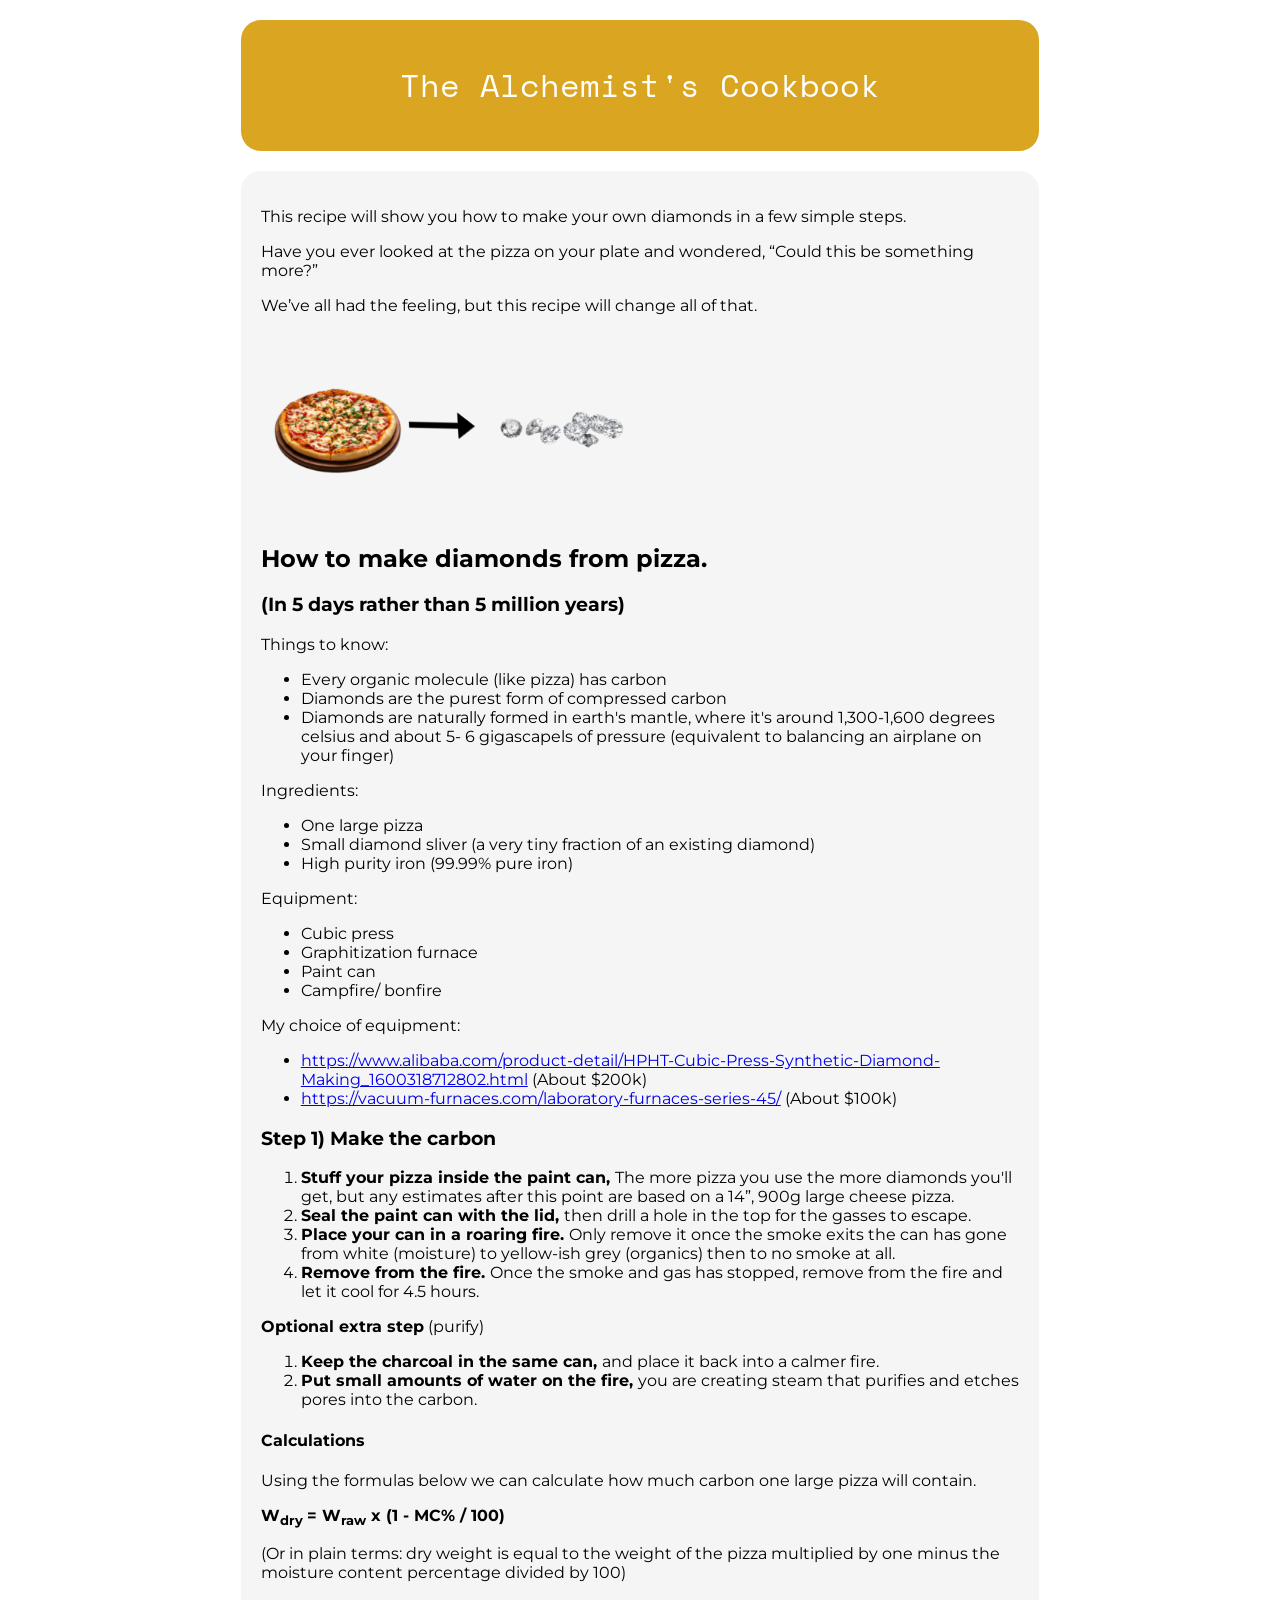
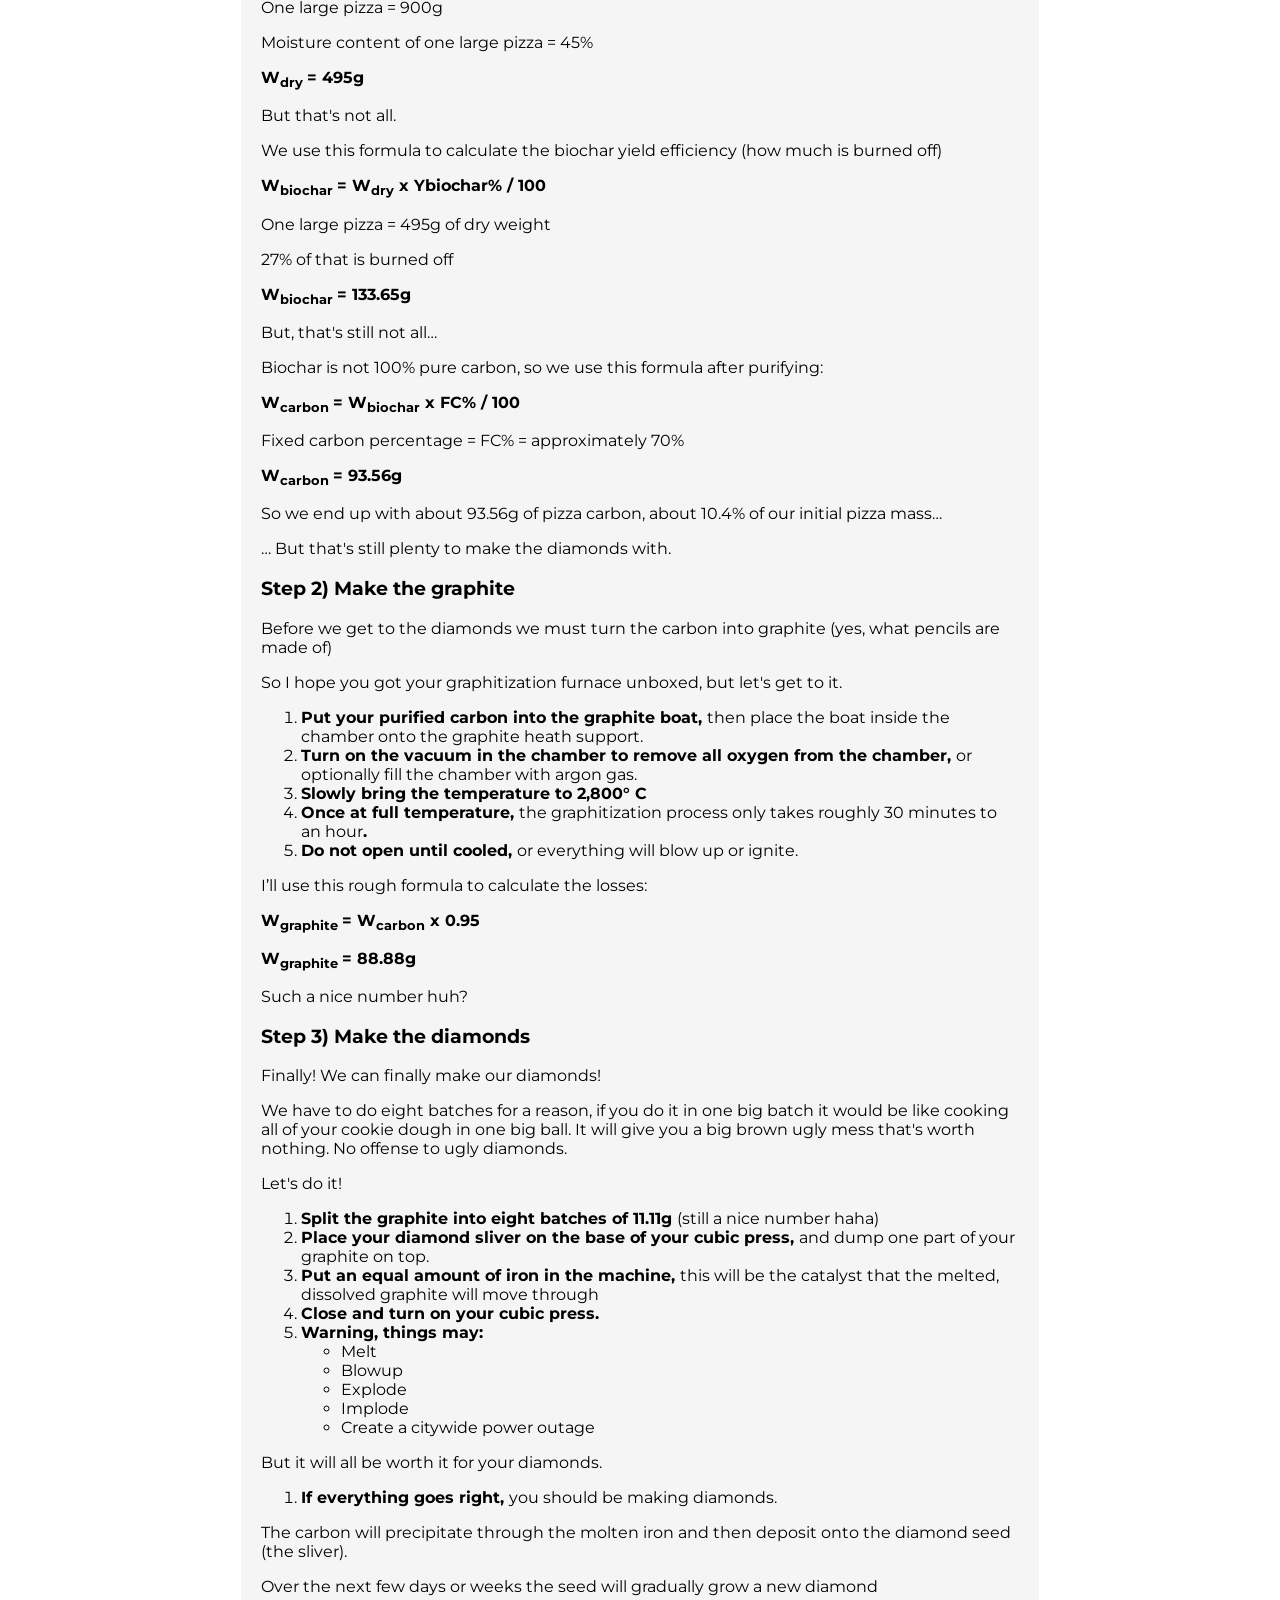
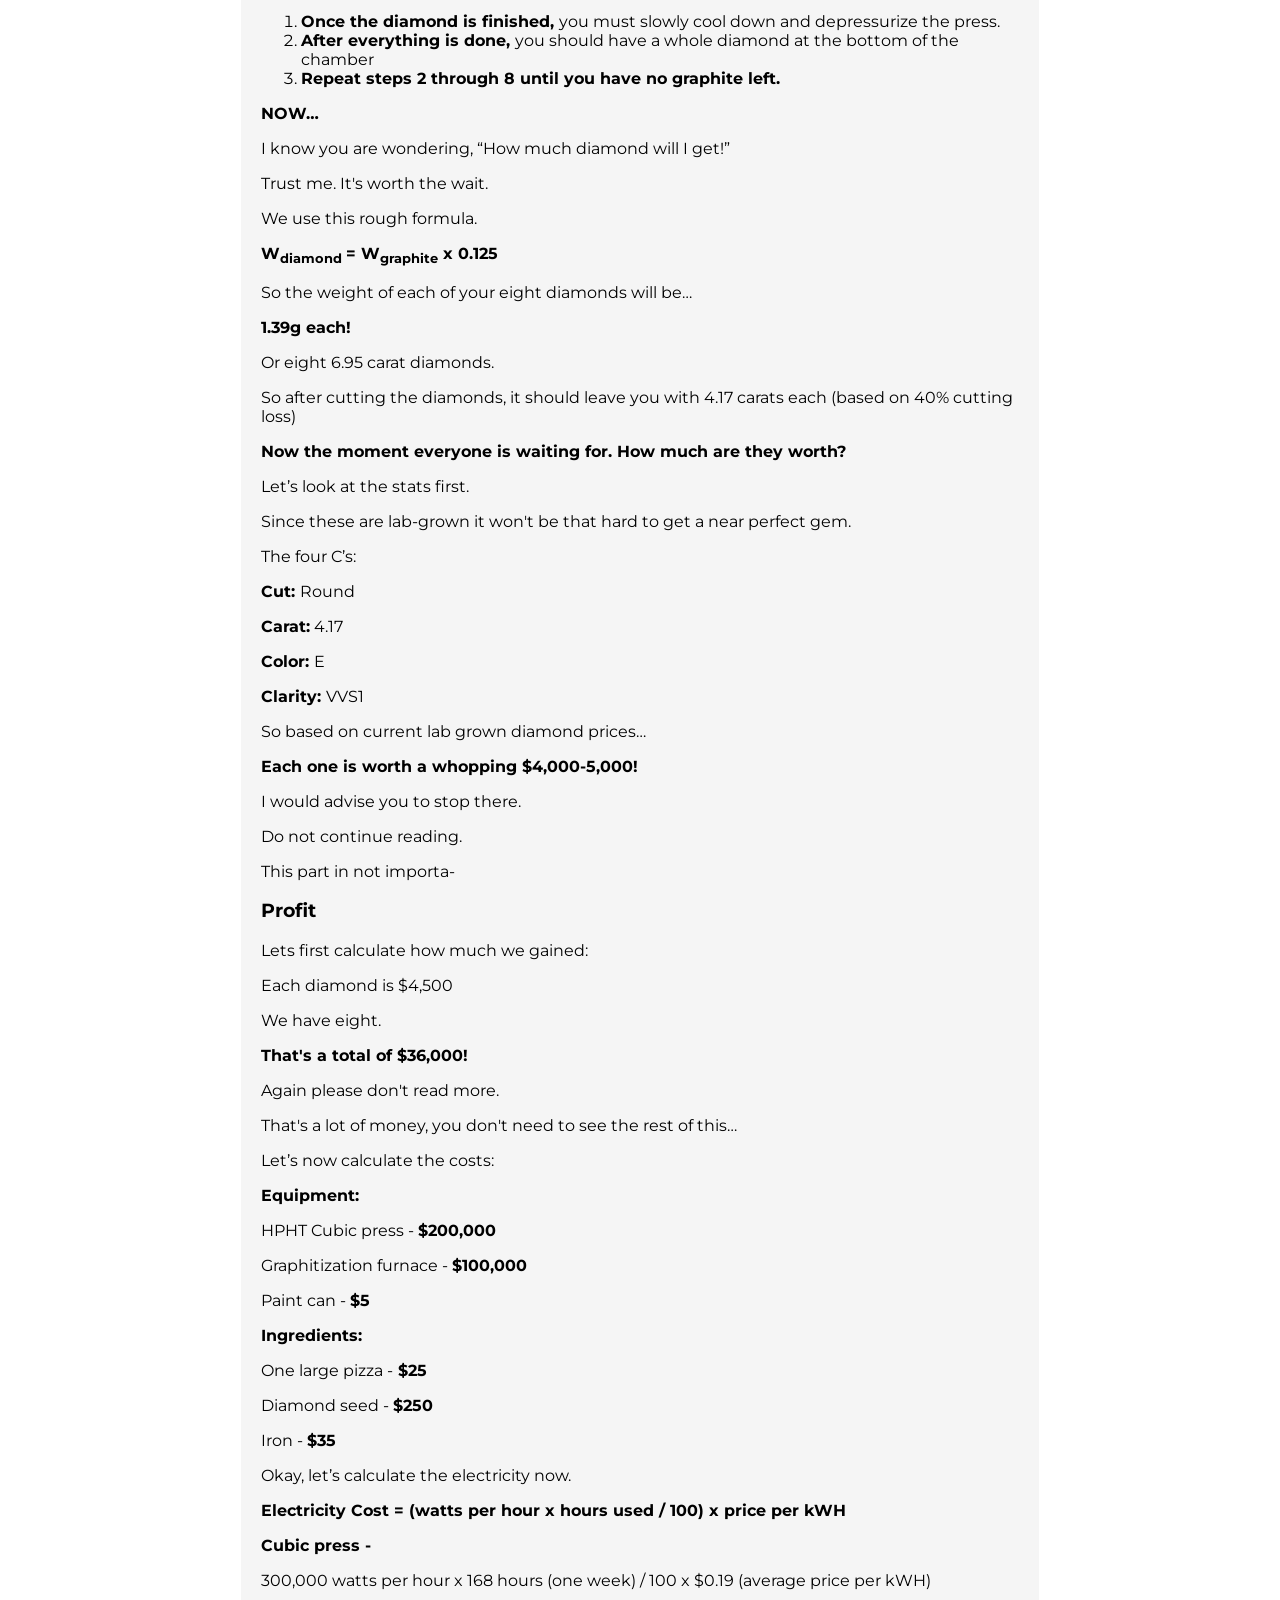
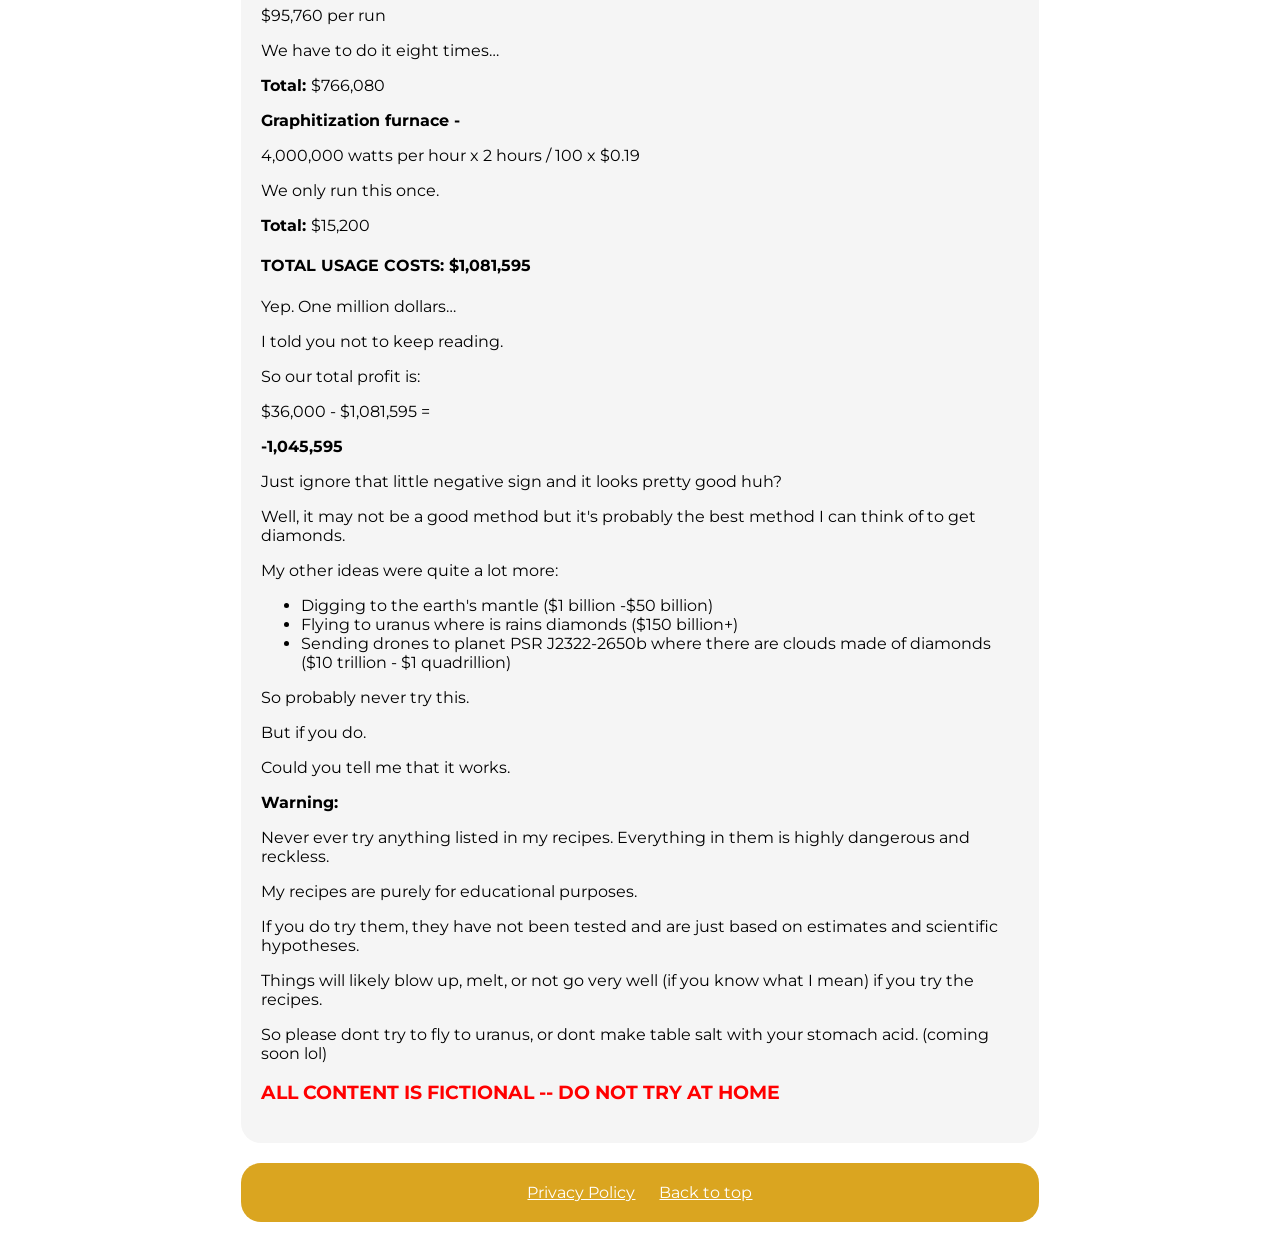
==== index.html @ 30e384da "All files" ====
<!DOCTYPE html>
<html lang="en">
<head>
    <meta charset="UTF-8">
    <meta name="viewport" content="width=device-width, initial-scale=1.0">
    <title>The Alchemist's Cookbook</title>
    <link rel="stylesheet" href="style.css">
    <link rel="preconnect" href="https://fonts.googleapis.com">
    <link rel="preconnect" href="https://fonts.gstatic.com" crossorigin>
    <link href="https://fonts.googleapis.com/css2?family=Montserrat:ital,wght@0,100..900;1,100..900&display=swap" rel="stylesheet">
    <link rel="preconnect" href="https://fonts.googleapis.com">
    <link rel="preconnect" href="https://fonts.gstatic.com" crossorigin>
    <link href="https://fonts.googleapis.com/css2?family=Space+Mono:ital,wght@0,400;0,700;1,400;1,700&display=swap" rel="stylesheet">
</head>
<body>

<div id="titleDiv">
    <h1 id="title">The Alchemist's Cookbook</h1>
    <!-- <a id="titleLink" href="">All Recipes</a> -->
</div>

<div>
    <p>
    This recipe will show you how to make your own diamonds in a few simple steps.
    </p>
    <p>
    Have you ever looked at the pizza on your plate and wondered,  “Could this be something more?”
    </p>
    <p>
    We’ve all had the feeling, but this recipe will change all of that.
    </p>
    <img src="Pizza to diamond img 1.png" alt="An arrow pointing from pizza to diamonds" width="50%" height="50%">
    <h2>How to make diamonds from pizza.</h2>


    <h3>(In 5 days rather than 5 million years)</h3>


    <p>
    Things to know:
    </p>
    <ul>

    <li>Every organic molecule (like pizza) has carbon </li>

    <li>Diamonds are the purest form of compressed carbon</li>

    <li>Diamonds are naturally formed in earth's mantle, where it's around 1,300-1,600 degrees celsius and about 5- 6 gigascapels of pressure (equivalent to balancing an airplane on your finger)</li>
    </ul>
    <p>
    Ingredients:
    </p>
    <ul>

    <li>One large pizza</li>

    <li>Small diamond sliver (a very tiny fraction of an existing diamond)</li>

    <li>High purity iron (99.99% pure iron)</li>
    </ul>
    <p>
    Equipment:
    </p>
    <ul>

    <li>Cubic press </li>

    <li>Graphitization furnace</li>

    <li>Paint can</li>

    <li>Campfire/ bonfire</li>
    </ul>
    <p>
    My choice of equipment:
    </p>
    <ul>

    <li><a href="https://www.alibaba.com/product-detail/HPHT-Cubic-Press-Synthetic-Diamond-Making_1600318712802.html">https://www.alibaba.com/product-detail/HPHT-Cubic-Press-Synthetic-Diamond-Making_1600318712802.html</a> (About $200k)</li>

    <li><a href="https://vacuum-furnaces.com/laboratory-furnaces-series-45/">https://vacuum-furnaces.com/laboratory-furnaces-series-45/</a> (About $100k)</li>
    </ul>
    <h3><strong>Step 1) Make the carbon</strong></h3>


    <ol>

    <li><strong>Stuff your pizza inside the paint can, </strong>The more pizza you use the more diamonds you'll get, but any estimates after this point are based on a 14”, 900g large cheese pizza.</li>

    <li><strong>Seal the paint can with the lid, </strong>then drill a hole in the top for the gasses to escape.</li>

    <li><strong>Place your can in a roaring fire. </strong>Only remove it once the smoke exits the can has gone from white (moisture) to yellow-ish grey (organics) then to no smoke at all.</li>

    <li><strong>Remove from the fire. </strong>Once the smoke and gas has stopped, remove from the fire and let it cool for 4.5 hours.</li>
    </ol>
    <p>
    <strong>Optional extra step</strong> (purify)
    </p>
    <ol>

    <li><strong>Keep the charcoal in the same can, </strong>and place it back into a calmer fire.</li>

    <li><strong>Put small amounts of water on the fire, </strong>you are creating steam that purifies and etches pores into the carbon.</li>
    </ol>
    <h4><strong>Calculations</strong></h4>


    <p>
    Using the formulas below we can calculate how much carbon one large pizza will contain.
    </p>
    <p>
    <strong>W<sub>dry </sub>= W<sub>raw</sub> x (1 - MC% / 100)</strong>
    </p>
    <p>
    (Or in plain terms: dry weight is equal to the weight of the pizza multiplied by one minus the moisture content percentage divided by 100)
    </p>
    <p>
    One large pizza = 900g
    </p>
    <p>
    Moisture content of one large pizza = 45%
    </p>
    <p>
    <strong>W<sub>dry </sub> = 495g</strong>
    </p>
    <p>
    But that's not all.
    </p>
    <p>
    We use this formula to calculate the biochar yield efficiency (how much is burned off)
    </p>
    <p>
    <strong>W<sub>biochar </sub>= W<sub>dry</sub> x Ybiochar% / 100</strong>
    </p>
    <p>
    One large pizza = 495g of dry weight
    </p>
    <p>
    27% of that is burned off
    </p>
    <p>
    <strong>W<sub>biochar </sub>= 133.65g</strong>
    </p>
    <p>
    But, that's still not all…
    </p>
    <p>
    Biochar is not 100% pure carbon, so we use this formula after purifying:
    </p>
    <p>
    <strong>W<sub>carbon </sub>= W<sub>biochar</sub> x FC% / 100</strong>
    </p>
    <p>
    Fixed carbon percentage = FC% = approximately 70%
    </p>
    <p>
    <strong>W<sub>carbon </sub>= 93.56g</strong>
    </p>
    <p>
    So we end up with about 93.56g of pizza carbon, about 10.4% of our initial pizza mass…
    </p>
    <p>
    … But that's still plenty to make the diamonds with.
    </p>
    <h3><strong>Step 2) Make the graphite</strong></h3>


    <p>
    Before we get to the diamonds we must turn the carbon into graphite (yes, what pencils are made of) 
    </p>
    <p>
    So I hope you got your graphitization furnace unboxed, but let's get to it.
    </p>
    <ol>

    <li><strong>Put your purified carbon into the graphite boat, </strong> then place the boat inside the chamber onto the graphite heath support. </li>

    <li><strong>Turn on the vacuum  in the chamber to remove all oxygen from the chamber, </strong>or optionally fill the chamber with argon gas. </li>

    <li><strong>Slowly bring the temperature to 2,800° C </strong></li>

    <li><strong>Once at full temperature, </strong>the graphitization process only takes roughly 30 minutes to an hour<strong>.</strong></li>

    <li><strong>Do not open until cooled, </strong>or everything will blow up or ignite.</li>
    </ol>
    <p>
    I’ll use this rough formula to calculate the losses:
    </p>
    <p>
    <strong>W<sub>graphite </sub>= W<sub>carbon</sub> x 0.95</strong>
    </p>
    <p>
    <strong>W<sub>graphite </sub>= 88.88g</strong>
    </p>
    <p>
    Such a nice number huh?
    </p>
    <h3><strong>Step 3) Make the diamonds</strong></h3>


    <p>
    Finally! We can finally make our diamonds!
    </p>
    <p>
    We have to do eight batches for a reason, if you do it in one big batch it would be like cooking all of your cookie dough in one big ball. It will give you a big brown ugly mess that's worth nothing. No offense to ugly diamonds.
    </p>
    <p>
    Let's do it!
    </p>
    <ol>

    <li><strong>Split the graphite into eight batches of 11.11g </strong>(still a nice number haha)</li>

    <li><strong>Place your diamond sliver on the base of your cubic press, </strong>and dump one part of your graphite on top.</li>

    <li><strong>Put an equal amount of iron in the machine, </strong>this will be the catalyst that the melted, dissolved graphite will move through</li>

    <li><strong>Close and turn on your cubic press.</strong></li>

    <li><strong>Warning, things may:</strong></li> 
    <ul>
    
    <li>Melt</li>
    
    <li>Blowup</li>
    
    <li>Explode</li>
    
    <li>Implode</li>
    
    <li>Create a citywide power outage</li> 
    </ul></li> 
    </ol>
    <p>
    But it will all be worth it for your diamonds.
    </p>
    <ol>

    <li><strong>If everything goes right, </strong>you should be making diamonds.</li>
    </ol>
    <p>

        The carbon will precipitate through the molten iron and then deposit onto the diamond seed (the sliver). 
    </p>
    <p>

        Over the next few days or weeks the seed will gradually grow a new diamond
    </p>
    <ol>

    <li><strong>Once the diamond is finished, </strong>you must slowly cool down and depressurize the press.</li>

    <li><strong>After everything is done, </strong>you should have a whole diamond at the bottom of the chamber</li>

    <li><strong>Repeat steps 2 through 8 until you have no graphite left.</strong></li>
    </ol>
    <p>
    <strong>NOW…</strong>
    </p>
    <p>
    I know you are wondering, “How much diamond will I get!”
    </p>
    <p>
    Trust me. It's worth the wait.
    </p>
    <p>
    We use this rough formula.
    </p>
    <p>
    <strong>W<sub>diamond </sub>= W<sub>graphite</sub> x 0.125</strong>
    </p>
    <p>
    So the weight of each of your eight diamonds will be…
    </p>
    <p>
    <strong>1.39g each!</strong>
    </p>
    <p>
    Or eight 6.95 carat diamonds.
    </p>
    <p>
    So after cutting the diamonds, it should leave you with 4.17 carats each (based on 40% cutting loss)
    </p>
    <p>
    <strong>Now the moment everyone is waiting for. How much are they worth?</strong>
    </p>
    <p>
    Let’s look at the stats first.
    </p>
    <p>
    Since these are lab-grown it won't be that hard to get a near perfect gem.
    </p>
    <p>
    The four C’s:
    </p>
    <p>
    <strong>Cut: </strong>Round
    </p>
    <p>
    <strong>Carat:</strong> 4.17
    </p>
    <p>
    <strong>Color: </strong>E
    </p>
    <p>
    <strong>Clarity: </strong>VVS1
    </p>
    <p>
    So based on current lab grown diamond prices…
    </p>
    <p>
    <strong>Each one is worth a whopping $4,000-5,000!</strong>
    </p>
    <p>
    I would advise you to stop there.
    </p>
    <p>
    Do not continue reading.
    </p>
    <p>
    This part in not importa-
    </p>
    <h3><strong>Profit</strong></h3>


    <p>
    Lets first calculate how much we gained:
    </p>
    <p>
    Each diamond is $4,500
    </p>
    <p>
    We have eight.
    </p>
    <p>
    <strong>That's a total of $36,000!</strong>
    </p>
    <p>
    Again please don't read more.
    </p>
    <p>
    That's a lot of money, you don't need to see the rest of this…
    </p>
    <p>
    Let’s now calculate the costs:
    </p>
    <p>
    <strong>Equipment:</strong>
    </p>
    <p>

        HPHT Cubic press - <strong>$200,000</strong>
    </p>
    <p>

        Graphitization furnace - <strong>$100,000</strong>
    </p>
    <p>

        Paint can - <strong>$5</strong>
    </p>
    <p>
    <strong>Ingredients:</strong>
    </p>
    <p>

        One large pizza -<strong> $25</strong>
    </p>
    <p>

        Diamond seed - <strong>$250</strong>
    </p>
    <p>

        Iron - <strong>$35</strong>
    </p>
    <p>

        Okay, let’s calculate the electricity now.
    </p>
    <p>
    <strong>Electricity Cost = (watts per hour x hours used / 100) x price per kWH</strong>
    </p>
    <p>

        <strong>Cubic press - </strong>
    </p>
    <p>

        300,000 watts per hour x 168 hours (one week) / 100 x $0.19 (average price per kWH)
    </p>
    <p>

        $95,760 per run
    </p>
    <p>

        We have to do it eight times…
    </p>
    <p>

        <strong>Total: </strong>$766,080
    </p>
    <p>

        <strong>Graphitization furnace - </strong>
    </p>
    <p>

        4,000,000 watts per hour x 2 hours / 100 x $0.19
    </p>
    <p>

        We only run this once.
    </p>
    <p>

        <strong>Total: </strong> $15,200
    </p>
    <h4><strong>TOTAL USAGE COSTS: $1,081,595</strong></h4>


    <p>
    Yep. One million dollars…
    </p>
    <p>
    I told you not to keep reading.
    </p>
    <p>
    So our total profit is:
    </p>
    <p>
    $36,000 - $1,081,595 = 
    </p>
    <p>
    <strong>-1,045,595 </strong>
    </p>
    <p>
    Just ignore that little negative sign and it looks pretty good huh?
    </p>
    <p>
    Well, it may not be a good method but it's probably the best method I can think of to get diamonds. 
    </p>
    <p>
    My other ideas were quite a lot more:
    </p>
    <ul>

    <li>Digging to the earth's mantle ($1 billion -$50 billion)</li>

    <li>Flying to uranus where is rains diamonds ($150 billion+)</li>

    <li>Sending drones to planet PSR J2322-2650b where there are clouds made of diamonds ($10 trillion - $1 quadrillion)</li>
    </ul>
    <p>
    So probably never try this. 
    </p>
    <p>
    But if you do.
    </p>
    <p>
    Could you tell me that it works.
    </p>
    <p>
    <strong>Warning:</strong>
    </p>
    <p>
    Never ever try anything listed in my recipes. Everything in them is highly dangerous and reckless. 
    </p>
    <p>
    My recipes are purely for educational purposes.
    </p>
    <p>
    If you do try them, they have not been tested and are just based on estimates and scientific hypotheses. 
    </p>
    <p>
    Things will likely blow up, melt, or not go very well (if you know what I mean) if you try the recipes. 
    </p>
    <p>
    So please dont try to fly to uranus, or dont make table salt with your stomach acid. (coming soon lol)
    </p>

    <h3 style="color: red;">ALL CONTENT IS FICTIONAL -- DO NOT TRY AT HOME</h3>
</div>

<div id="titleDiv">
    <a id="titleLink" href="" style="margin: 10px;">Privacy Policy</a>
    <a id="titleLink" href="#" style="margin: 10px;">Back to top</a>
</div>
  
</body>
</html>
---- style.css ----
div{
    width: 60%;
    height: auto;
    padding: 20px;
    background-color: whitesmoke;
    border-radius: 20px;
    margin: 20px auto;
}
body{
    background-color: white;
    font-family: "Montserrat", sans-serif;
    font-optical-sizing: auto;
    font-weight: 400;
    font-style: normal;
}
#titleDiv{
    background-color: goldenrod;
    text-align: center;
}
h1{
    font-family: "Space Mono", monospace;
    font-weight: 500;
    font-style: normal;
    color: white;
}
#titleLink{
    color: white;
}
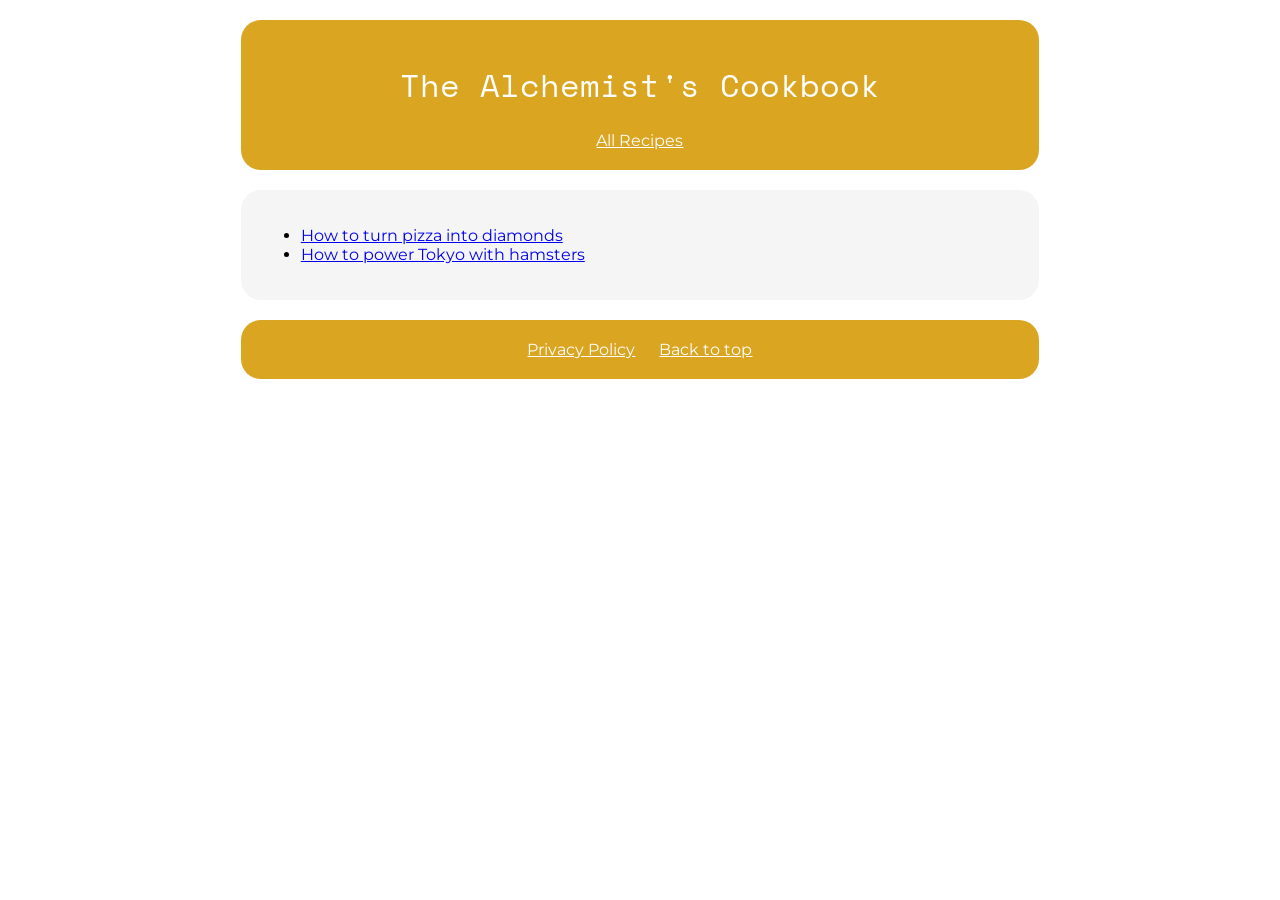
==== commit 5ecd6971: "Added new recipe" ====
--- a/index.html
+++ b/index.html
@@ -4,6 +4,8 @@
     <meta charset="UTF-8">
     <meta name="viewport" content="width=device-width, initial-scale=1.0">
     <title>The Alchemist's Cookbook</title>
+    <meta name="description" content="A collections of recipes and how to's for scientific humour.">
+    <link rel="canonical" href="https://wise-beetle.github.io/TheAlchemistsCookbook/">
     <link rel="stylesheet" href="style.css">
     <link rel="preconnect" href="https://fonts.googleapis.com">
     <link rel="preconnect" href="https://fonts.gstatic.com" crossorigin>
@@ -11,476 +13,29 @@
     <link rel="preconnect" href="https://fonts.googleapis.com">
     <link rel="preconnect" href="https://fonts.gstatic.com" crossorigin>
     <link href="https://fonts.googleapis.com/css2?family=Space+Mono:ital,wght@0,400;0,700;1,400;1,700&display=swap" rel="stylesheet">
+
+    <meta property="og:title" content="Alchemist's Homepage">
+    <meta property="og:description" content="All your favorite alchemy recipes!">
+    <meta property="og:image" content="https://wise-beetle.github.io/TheAlchemistsCookbook/preview.png">
+    <meta property="og:url" content="https://wise-beetle.github.io/TheAlchemistsCookbook/">
+    <link rel="icon" type="image/png" href="/favicon.png">
+    <meta name="google-site-verification" content="xIJvyCinccpT-JyWXJpyHIjzCegk_Mh9BdootaI_WNM" />
 </head>
 <body>
 
+
+
 <div id="titleDiv">
     <h1 id="title">The Alchemist's Cookbook</h1>
-    <!-- <a id="titleLink" href="">All Recipes</a> -->
+    <a id="titleLink" href="/index.html">All Recipes</a>
 </div>
 
 <div>
-    <p>
-    This recipe will show you how to make your own diamonds in a few simple steps.
-    </p>
-    <p>
-    Have you ever looked at the pizza on your plate and wondered,  “Could this be something more?”
-    </p>
-    <p>
-    We’ve all had the feeling, but this recipe will change all of that.
-    </p>
-    <img src="Pizza to diamond img 1.png" alt="An arrow pointing from pizza to diamonds" width="50%" height="50%">
-    <h2>How to make diamonds from pizza.</h2>
+    <ul>
+        <li><a href="/pizza.html">How to turn pizza into diamonds</a></li>
+        <li><a href="/hamster.html">How to power Tokyo with hamsters</a></li>
+    </ul>
 
-
-    <h3>(In 5 days rather than 5 million years)</h3>
-
-
-    <p>
-    Things to know:
-    </p>
-    <ul>
-
-    <li>Every organic molecule (like pizza) has carbon </li>
-
-    <li>Diamonds are the purest form of compressed carbon</li>
-
-    <li>Diamonds are naturally formed in earth's mantle, where it's around 1,300-1,600 degrees celsius and about 5- 6 gigascapels of pressure (equivalent to balancing an airplane on your finger)</li>
-    </ul>
-    <p>
-    Ingredients:
-    </p>
-    <ul>
-
-    <li>One large pizza</li>
-
-    <li>Small diamond sliver (a very tiny fraction of an existing diamond)</li>
-
-    <li>High purity iron (99.99% pure iron)</li>
-    </ul>
-    <p>
-    Equipment:
-    </p>
-    <ul>
-
-    <li>Cubic press </li>
-
-    <li>Graphitization furnace</li>
-
-    <li>Paint can</li>
-
-    <li>Campfire/ bonfire</li>
-    </ul>
-    <p>
-    My choice of equipment:
-    </p>
-    <ul>
-
-    <li><a href="https://www.alibaba.com/product-detail/HPHT-Cubic-Press-Synthetic-Diamond-Making_1600318712802.html">https://www.alibaba.com/product-detail/HPHT-Cubic-Press-Synthetic-Diamond-Making_1600318712802.html</a> (About $200k)</li>
-
-    <li><a href="https://vacuum-furnaces.com/laboratory-furnaces-series-45/">https://vacuum-furnaces.com/laboratory-furnaces-series-45/</a> (About $100k)</li>
-    </ul>
-    <h3><strong>Step 1) Make the carbon</strong></h3>
-
-
-    <ol>
-
-    <li><strong>Stuff your pizza inside the paint can, </strong>The more pizza you use the more diamonds you'll get, but any estimates after this point are based on a 14”, 900g large cheese pizza.</li>
-
-    <li><strong>Seal the paint can with the lid, </strong>then drill a hole in the top for the gasses to escape.</li>
-
-    <li><strong>Place your can in a roaring fire. </strong>Only remove it once the smoke exits the can has gone from white (moisture) to yellow-ish grey (organics) then to no smoke at all.</li>
-
-    <li><strong>Remove from the fire. </strong>Once the smoke and gas has stopped, remove from the fire and let it cool for 4.5 hours.</li>
-    </ol>
-    <p>
-    <strong>Optional extra step</strong> (purify)
-    </p>
-    <ol>
-
-    <li><strong>Keep the charcoal in the same can, </strong>and place it back into a calmer fire.</li>
-
-    <li><strong>Put small amounts of water on the fire, </strong>you are creating steam that purifies and etches pores into the carbon.</li>
-    </ol>
-    <h4><strong>Calculations</strong></h4>
-
-
-    <p>
-    Using the formulas below we can calculate how much carbon one large pizza will contain.
-    </p>
-    <p>
-    <strong>W<sub>dry </sub>= W<sub>raw</sub> x (1 - MC% / 100)</strong>
-    </p>
-    <p>
-    (Or in plain terms: dry weight is equal to the weight of the pizza multiplied by one minus the moisture content percentage divided by 100)
-    </p>
-    <p>
-    One large pizza = 900g
-    </p>
-    <p>
-    Moisture content of one large pizza = 45%
-    </p>
-    <p>
-    <strong>W<sub>dry </sub> = 495g</strong>
-    </p>
-    <p>
-    But that's not all.
-    </p>
-    <p>
-    We use this formula to calculate the biochar yield efficiency (how much is burned off)
-    </p>
-    <p>
-    <strong>W<sub>biochar </sub>= W<sub>dry</sub> x Ybiochar% / 100</strong>
-    </p>
-    <p>
-    One large pizza = 495g of dry weight
-    </p>
-    <p>
-    27% of that is burned off
-    </p>
-    <p>
-    <strong>W<sub>biochar </sub>= 133.65g</strong>
-    </p>
-    <p>
-    But, that's still not all…
-    </p>
-    <p>
-    Biochar is not 100% pure carbon, so we use this formula after purifying:
-    </p>
-    <p>
-    <strong>W<sub>carbon </sub>= W<sub>biochar</sub> x FC% / 100</strong>
-    </p>
-    <p>
-    Fixed carbon percentage = FC% = approximately 70%
-    </p>
-    <p>
-    <strong>W<sub>carbon </sub>= 93.56g</strong>
-    </p>
-    <p>
-    So we end up with about 93.56g of pizza carbon, about 10.4% of our initial pizza mass…
-    </p>
-    <p>
-    … But that's still plenty to make the diamonds with.
-    </p>
-    <h3><strong>Step 2) Make the graphite</strong></h3>
-
-
-    <p>
-    Before we get to the diamonds we must turn the carbon into graphite (yes, what pencils are made of) 
-    </p>
-    <p>
-    So I hope you got your graphitization furnace unboxed, but let's get to it.
-    </p>
-    <ol>
-
-    <li><strong>Put your purified carbon into the graphite boat, </strong> then place the boat inside the chamber onto the graphite heath support. </li>
-
-    <li><strong>Turn on the vacuum  in the chamber to remove all oxygen from the chamber, </strong>or optionally fill the chamber with argon gas. </li>
-
-    <li><strong>Slowly bring the temperature to 2,800° C </strong></li>
-
-    <li><strong>Once at full temperature, </strong>the graphitization process only takes roughly 30 minutes to an hour<strong>.</strong></li>
-
-    <li><strong>Do not open until cooled, </strong>or everything will blow up or ignite.</li>
-    </ol>
-    <p>
-    I’ll use this rough formula to calculate the losses:
-    </p>
-    <p>
-    <strong>W<sub>graphite </sub>= W<sub>carbon</sub> x 0.95</strong>
-    </p>
-    <p>
-    <strong>W<sub>graphite </sub>= 88.88g</strong>
-    </p>
-    <p>
-    Such a nice number huh?
-    </p>
-    <h3><strong>Step 3) Make the diamonds</strong></h3>
-
-
-    <p>
-    Finally! We can finally make our diamonds!
-    </p>
-    <p>
-    We have to do eight batches for a reason, if you do it in one big batch it would be like cooking all of your cookie dough in one big ball. It will give you a big brown ugly mess that's worth nothing. No offense to ugly diamonds.
-    </p>
-    <p>
-    Let's do it!
-    </p>
-    <ol>
-
-    <li><strong>Split the graphite into eight batches of 11.11g </strong>(still a nice number haha)</li>
-
-    <li><strong>Place your diamond sliver on the base of your cubic press, </strong>and dump one part of your graphite on top.</li>
-
-    <li><strong>Put an equal amount of iron in the machine, </strong>this will be the catalyst that the melted, dissolved graphite will move through</li>
-
-    <li><strong>Close and turn on your cubic press.</strong></li>
-
-    <li><strong>Warning, things may:</strong></li> 
-    <ul>
-    
-    <li>Melt</li>
-    
-    <li>Blowup</li>
-    
-    <li>Explode</li>
-    
-    <li>Implode</li>
-    
-    <li>Create a citywide power outage</li> 
-    </ul></li> 
-    </ol>
-    <p>
-    But it will all be worth it for your diamonds.
-    </p>
-    <ol>
-
-    <li><strong>If everything goes right, </strong>you should be making diamonds.</li>
-    </ol>
-    <p>
-
-        The carbon will precipitate through the molten iron and then deposit onto the diamond seed (the sliver). 
-    </p>
-    <p>
-
-        Over the next few days or weeks the seed will gradually grow a new diamond
-    </p>
-    <ol>
-
-    <li><strong>Once the diamond is finished, </strong>you must slowly cool down and depressurize the press.</li>
-
-    <li><strong>After everything is done, </strong>you should have a whole diamond at the bottom of the chamber</li>
-
-    <li><strong>Repeat steps 2 through 8 until you have no graphite left.</strong></li>
-    </ol>
-    <p>
-    <strong>NOW…</strong>
-    </p>
-    <p>
-    I know you are wondering, “How much diamond will I get!”
-    </p>
-    <p>
-    Trust me. It's worth the wait.
-    </p>
-    <p>
-    We use this rough formula.
-    </p>
-    <p>
-    <strong>W<sub>diamond </sub>= W<sub>graphite</sub> x 0.125</strong>
-    </p>
-    <p>
-    So the weight of each of your eight diamonds will be…
-    </p>
-    <p>
-    <strong>1.39g each!</strong>
-    </p>
-    <p>
-    Or eight 6.95 carat diamonds.
-    </p>
-    <p>
-    So after cutting the diamonds, it should leave you with 4.17 carats each (based on 40% cutting loss)
-    </p>
-    <p>
-    <strong>Now the moment everyone is waiting for. How much are they worth?</strong>
-    </p>
-    <p>
-    Let’s look at the stats first.
-    </p>
-    <p>
-    Since these are lab-grown it won't be that hard to get a near perfect gem.
-    </p>
-    <p>
-    The four C’s:
-    </p>
-    <p>
-    <strong>Cut: </strong>Round
-    </p>
-    <p>
-    <strong>Carat:</strong> 4.17
-    </p>
-    <p>
-    <strong>Color: </strong>E
-    </p>
-    <p>
-    <strong>Clarity: </strong>VVS1
-    </p>
-    <p>
-    So based on current lab grown diamond prices…
-    </p>
-    <p>
-    <strong>Each one is worth a whopping $4,000-5,000!</strong>
-    </p>
-    <p>
-    I would advise you to stop there.
-    </p>
-    <p>
-    Do not continue reading.
-    </p>
-    <p>
-    This part in not importa-
-    </p>
-    <h3><strong>Profit</strong></h3>
-
-
-    <p>
-    Lets first calculate how much we gained:
-    </p>
-    <p>
-    Each diamond is $4,500
-    </p>
-    <p>
-    We have eight.
-    </p>
-    <p>
-    <strong>That's a total of $36,000!</strong>
-    </p>
-    <p>
-    Again please don't read more.
-    </p>
-    <p>
-    That's a lot of money, you don't need to see the rest of this…
-    </p>
-    <p>
-    Let’s now calculate the costs:
-    </p>
-    <p>
-    <strong>Equipment:</strong>
-    </p>
-    <p>
-
-        HPHT Cubic press - <strong>$200,000</strong>
-    </p>
-    <p>
-
-        Graphitization furnace - <strong>$100,000</strong>
-    </p>
-    <p>
-
-        Paint can - <strong>$5</strong>
-    </p>
-    <p>
-    <strong>Ingredients:</strong>
-    </p>
-    <p>
-
-        One large pizza -<strong> $25</strong>
-    </p>
-    <p>
-
-        Diamond seed - <strong>$250</strong>
-    </p>
-    <p>
-
-        Iron - <strong>$35</strong>
-    </p>
-    <p>
-
-        Okay, let’s calculate the electricity now.
-    </p>
-    <p>
-    <strong>Electricity Cost = (watts per hour x hours used / 100) x price per kWH</strong>
-    </p>
-    <p>
-
-        <strong>Cubic press - </strong>
-    </p>
-    <p>
-
-        300,000 watts per hour x 168 hours (one week) / 100 x $0.19 (average price per kWH)
-    </p>
-    <p>
-
-        $95,760 per run
-    </p>
-    <p>
-
-        We have to do it eight times…
-    </p>
-    <p>
-
-        <strong>Total: </strong>$766,080
-    </p>
-    <p>
-
-        <strong>Graphitization furnace - </strong>
-    </p>
-    <p>
-
-        4,000,000 watts per hour x 2 hours / 100 x $0.19
-    </p>
-    <p>
-
-        We only run this once.
-    </p>
-    <p>
-
-        <strong>Total: </strong> $15,200
-    </p>
-    <h4><strong>TOTAL USAGE COSTS: $1,081,595</strong></h4>
-
-
-    <p>
-    Yep. One million dollars…
-    </p>
-    <p>
-    I told you not to keep reading.
-    </p>
-    <p>
-    So our total profit is:
-    </p>
-    <p>
-    $36,000 - $1,081,595 = 
-    </p>
-    <p>
-    <strong>-1,045,595 </strong>
-    </p>
-    <p>
-    Just ignore that little negative sign and it looks pretty good huh?
-    </p>
-    <p>
-    Well, it may not be a good method but it's probably the best method I can think of to get diamonds. 
-    </p>
-    <p>
-    My other ideas were quite a lot more:
-    </p>
-    <ul>
-
-    <li>Digging to the earth's mantle ($1 billion -$50 billion)</li>
-
-    <li>Flying to uranus where is rains diamonds ($150 billion+)</li>
-
-    <li>Sending drones to planet PSR J2322-2650b where there are clouds made of diamonds ($10 trillion - $1 quadrillion)</li>
-    </ul>
-    <p>
-    So probably never try this. 
-    </p>
-    <p>
-    But if you do.
-    </p>
-    <p>
-    Could you tell me that it works.
-    </p>
-    <p>
-    <strong>Warning:</strong>
-    </p>
-    <p>
-    Never ever try anything listed in my recipes. Everything in them is highly dangerous and reckless. 
-    </p>
-    <p>
-    My recipes are purely for educational purposes.
-    </p>
-    <p>
-    If you do try them, they have not been tested and are just based on estimates and scientific hypotheses. 
-    </p>
-    <p>
-    Things will likely blow up, melt, or not go very well (if you know what I mean) if you try the recipes. 
-    </p>
-    <p>
-    So please dont try to fly to uranus, or dont make table salt with your stomach acid. (coming soon lol)
-    </p>
-
-    <h3 style="color: red;">ALL CONTENT IS FICTIONAL -- DO NOT TRY AT HOME</h3>
 </div>
 
 <div id="titleDiv">
